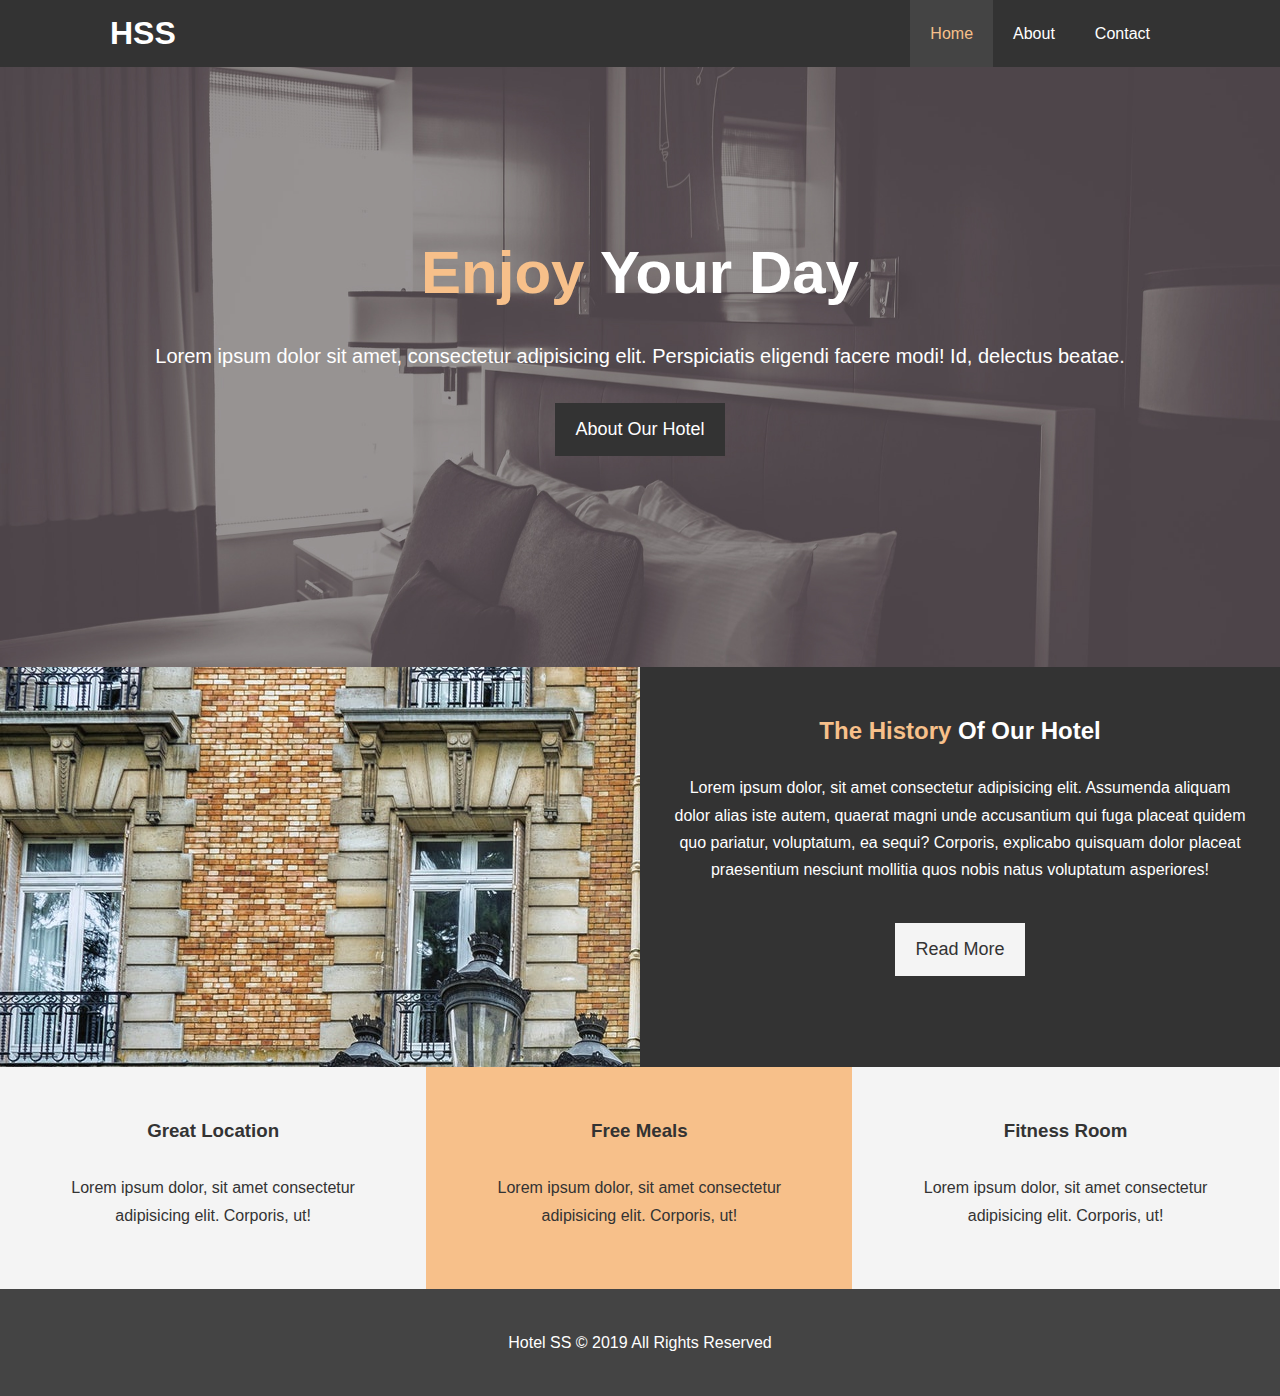
==== index.html @ ac1aae6f "Initial Commit" ====
<!DOCTYPE html>
<html lang="en">
<head>
  <meta charset="UTF-8">
  <meta name="viewport" content="width=device-width, initial-scale=1.0">
  <meta http-equiv="X-UA-Compatible" content="ie=edge">
  <meta name="description" content="Welcome to the most amazing hotel in Delhi">
  <meta name="keywords" content="hotel, delhi, new delhi, india">
  <link rel="stylesheet" href="../fontawesome-free-5.11.2-web/fontawesome-free-5.11.2-web/css/all.css">
  <link rel="stylesheet" href="css/style.css">
  <title>Hotel SS | Welcome</title>
</head>
<body>
  <header>
    <nav id="navbar">
      <div class="container">
          <h1 class="logo"><a href="index.html">HSS</a></h1>
          <ul>
            <li><a class = "current" href="index.html">Home</a></li>
            <li><a href="about.html">About</a></li>
            <li><a href="contact.html">Contact</a></li>
          </ul>
      </div>     
    </nav>

    <div id="showcase">
      <div class="container">
        <div class="showcase-content">
          <h1><span class="text-primary">Enjoy</span> Your Day</h1>
          <p class="lead">
            Lorem ipsum dolor sit amet, consectetur adipisicing elit. Perspiciatis eligendi facere modi! Id, delectus beatae.
          </p>
          <a class="btn" href="about.html">About Our Hotel</a>
        </div>
      </div>
    </div>
  </header>
  <section id="home-info" class="bg-dark">
    <div class="info-img"></div>
    <div class="info-content">
      <h2><span class="text-primary">The History </span>Of Our Hotel</h2>
      <p>
          Lorem ipsum dolor, sit amet consectetur adipisicing elit.
           Assumenda aliquam dolor alias iste autem, quaerat magni unde 
           accusantium qui fuga placeat quidem quo pariatur, voluptatum,
            ea sequi? Corporis, explicabo quisquam dolor placeat praesentium
             nesciunt mollitia quos nobis natus voluptatum asperiores!
      </p>
      <a href="about.html" class="btn btn-light">Read More</a>
    </div>
  </section>
  <section id="features">
    <div class="box bg-light">
      <i class="fas fa-hotel fa-3x"></i>
      <h3>Great Location</h3>      
      <p>Lorem ipsum dolor, sit amet consectetur adipisicing elit. Corporis, ut!</p>
    </div>
    <div class="box bg-primary">
      <i class="fas fa-utensils fa-3x"></i>
      <h3>Free Meals</h3>
      <p>Lorem ipsum dolor, sit amet consectetur adipisicing elit. Corporis, ut!</p>
    </div>
    <div class="box bg-light">
      <i class="fas fa-dumbbell fa-3x"></i>
      <h3>Fitness Room</h3>
      <p>Lorem ipsum dolor, sit amet consectetur adipisicing elit. Corporis, ut!</p>
    </div>
  </section>
  <div class="clr"></div>
  <footer id="main-footer">
    <p>Hotel SS &copy; 2019 All Rights Reserved</p>
  </footer>
</body>
</html>
---- css/style.css ----
/* Reset CSS */
* {
  margin: 0%;
  padding: 0%;
  box-sizing: border-box;
}

body{
  font-family: 'Segoe UI', Tahoma, Geneva, Verdana, sans-serif;
  line-height: 1.7em;
}

.container{
  margin: auto;
  max-width: 1100px;
  overflow: auto;
  padding: 0 20px;
}

.text-primary{
  color: #f7c08a;
}

.lead{
  font-size: 20px;
}

.btn{
  display: inline-block;
  font-size: 18px;
  color: #fff;
  background: #333;
  padding: 13px 20px;
  border: none;
  cursor: pointer;
}

.btn:hover{
  background: #f7c08a;
  color: #333;
}

.btn-light{
  background: #f4f4f4;
  color: #333;
}

.bg-dark{
  background: #333;
  color: #fff;
}

.bg-light{
  background: #f4f4f4;
  color: #333;
}

.bg-primary{
  background: #f7c08a;
  color: #333;
}

.clr{
  clear: both;
}

.l-heading{
  font-size: 40px;
}

.py-1{ padding: 10px 0; }
.py-2{ padding: 20px 0; }
.py-3{ padding: 30px 0; }

a{
  color: #333;
  text-decoration: none;
}

h1, h2, h3{
  padding-bottom: 20px;
}

p{
  margin: 10px 0;
}

#navbar{
  background: #333;
  color: #fff;
  overflow: auto; 
}

#navbar a{
  color: #fff;
}

#navbar h1{
  float: left;
  padding-top: 20px;
}

#navbar ul{
  list-style: none;
  float: right;
}

#navbar ul li{
  float: left;
}

#navbar ul li a{
  display: block;
  padding: 20px;
  text-align: center; 
}

#navbar ul li a:hover, 
#navbar ul li a.current{
  background: #444;
  color: #f7c08a;
}

/* Showcase */
#showcase{
  background: url('../img/showcase.jpg') no-repeat center center/cover;
  height: 600px;
}

#showcase .showcase-content{
  color: #fff;
  text-align: center;
  padding-top: 170px;
}

#showcase .showcase-content h1{
  font-size: 60px;
  line-height: 1.2em;
}

#showcase .showcase-content p{
  padding-bottom: 20px;
  line-height: 1.7em;
}

#home-info{
  height: 400px;
}

#home-info .info-img{
  float: left;
  width: 50%;
  background: url('../img/photo-1.jpg') no-repeat;  
  min-height:100%;
}

#home-info .info-content{
  float: right;
  width: 50%;
  min-height: 100%;
  overflow: hidden;
  text-align: center;
  padding: 50px 30px;
}

#home-info .info-content p{
  padding-bottom: 30px;
}

.box{
  float: left;
  width: 33.3%;
  padding: 50px;
  text-align: center;
}

.box i{
  margin-bottom: 10px;
}

/* About info */

#about-info .info-right{
  float: right;
  width: 50%;
  min-height: 100%;
}

#about-info .info-right img{
  display: block;
  margin: auto;
  width: 70%;
  border-radius: 50%;
}

#about-info .info-left{
  float: left;
  width: 50%;
  min-height: 100%;
}

/* Testimonials */
#testimonials{
  height: 600px;
  background: url('../img/test-bg.jpg') no-repeat center center/cover;
  padding-top:100px ;

}

#testimonials h2{
  color: #fff;
  text-align: center;
  padding-bottom: 40px;
}

#testimonials .testimonial img{
  float: left;
  width: 100px;
  margin-right: 20px;
  border-radius: 50%;
}

#testimonials .testimonial{
  padding:20px ;
  margin-bottom: 40px;
  border-radius: 5px;
  opacity: 0.9;
}

/* Contact Form */

#contact-form .form-group{
  margin-bottom: 20px;
}

#contact-form label{
  display:block ;
  margin-bottom: 5px;
}

#contact-form input, 
#contact-form textarea{
  width: 100%;
  padding: 10px;
  border: 1px #ddd solid;
}

#contact-form textarea{
  height: 200px;
}

#contact-form input:focus, 
#contact-form textarea:focus{
  outline: none;
  border-color: #f7c08a;
}
 
#main-footer{
  background: #444444;
  text-align: center;
  color: #fff;
  padding: 30px 0;
}
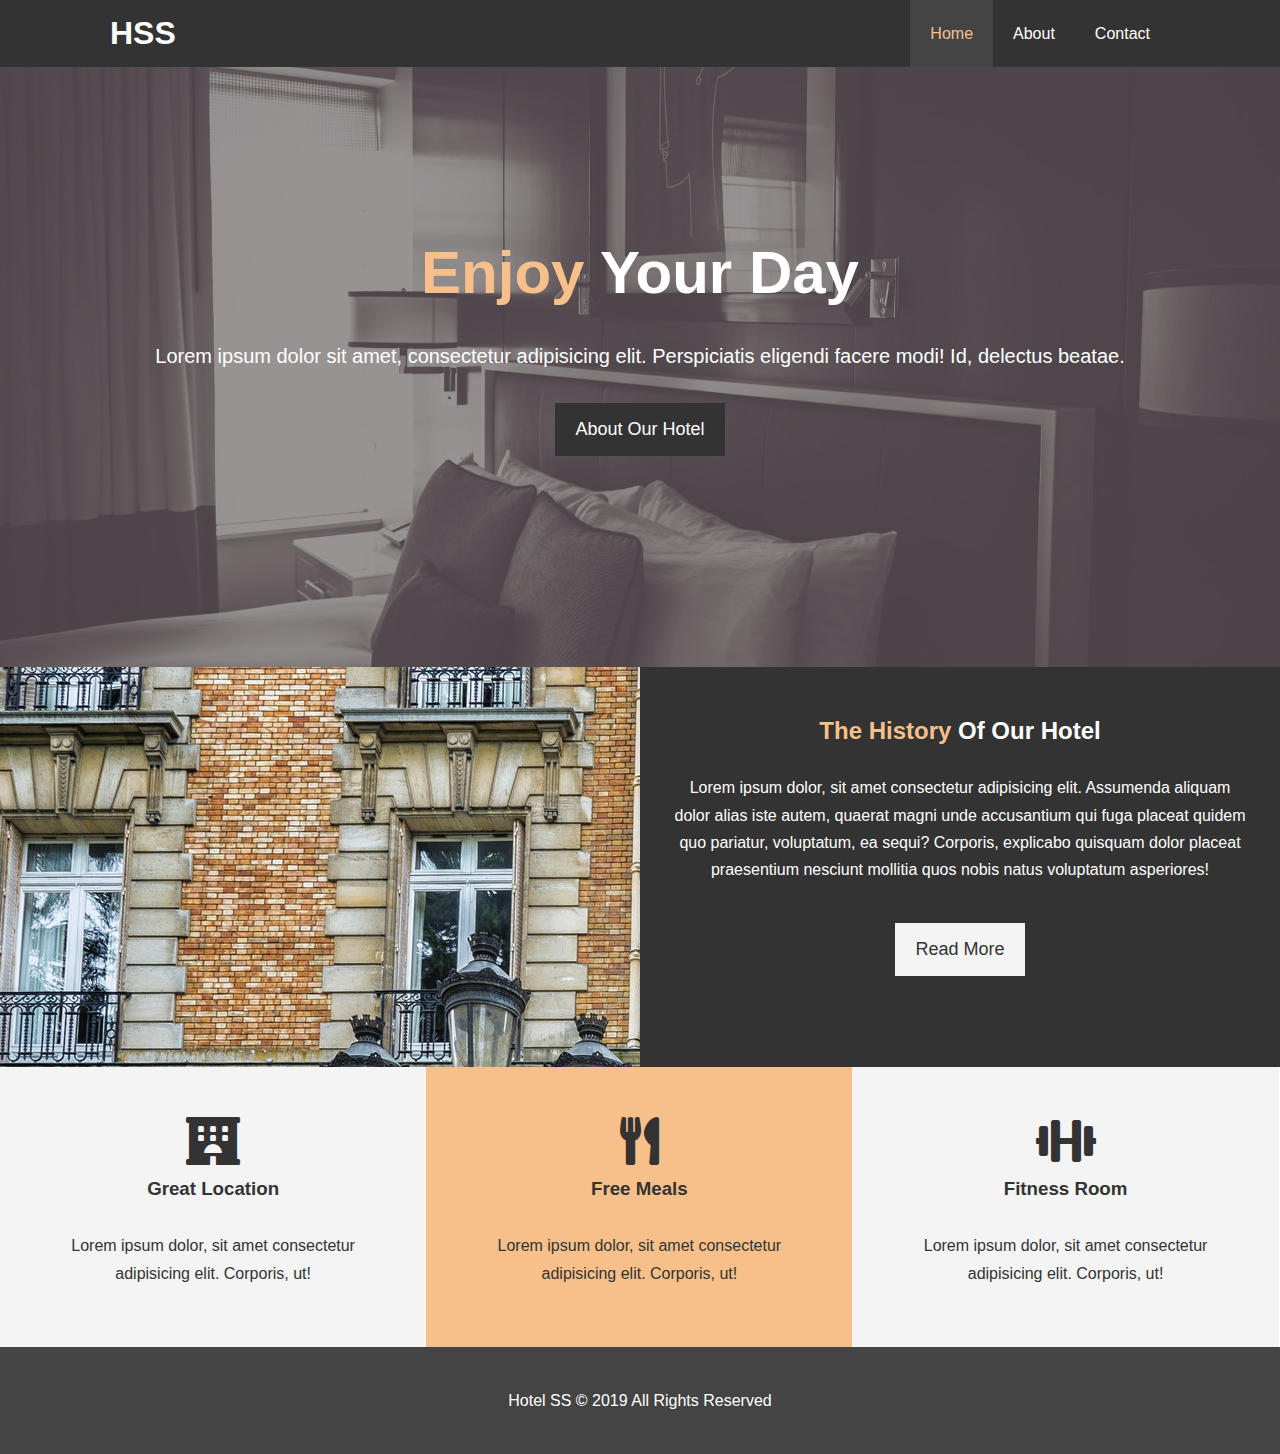
==== commit 8d50ba76: "fontawesome commit" ====
--- a/index.html
+++ b/index.html
@@ -6,7 +6,7 @@
   <meta http-equiv="X-UA-Compatible" content="ie=edge">
   <meta name="description" content="Welcome to the most amazing hotel in Delhi">
   <meta name="keywords" content="hotel, delhi, new delhi, india">
-  <link rel="stylesheet" href="../fontawesome-free-5.11.2-web/fontawesome-free-5.11.2-web/css/all.css">
+  <link rel="stylesheet" href="./fontawesome-free-5.11.2-web/css/all.css">
   <link rel="stylesheet" href="css/style.css">
   <title>Hotel SS | Welcome</title>
 </head>
